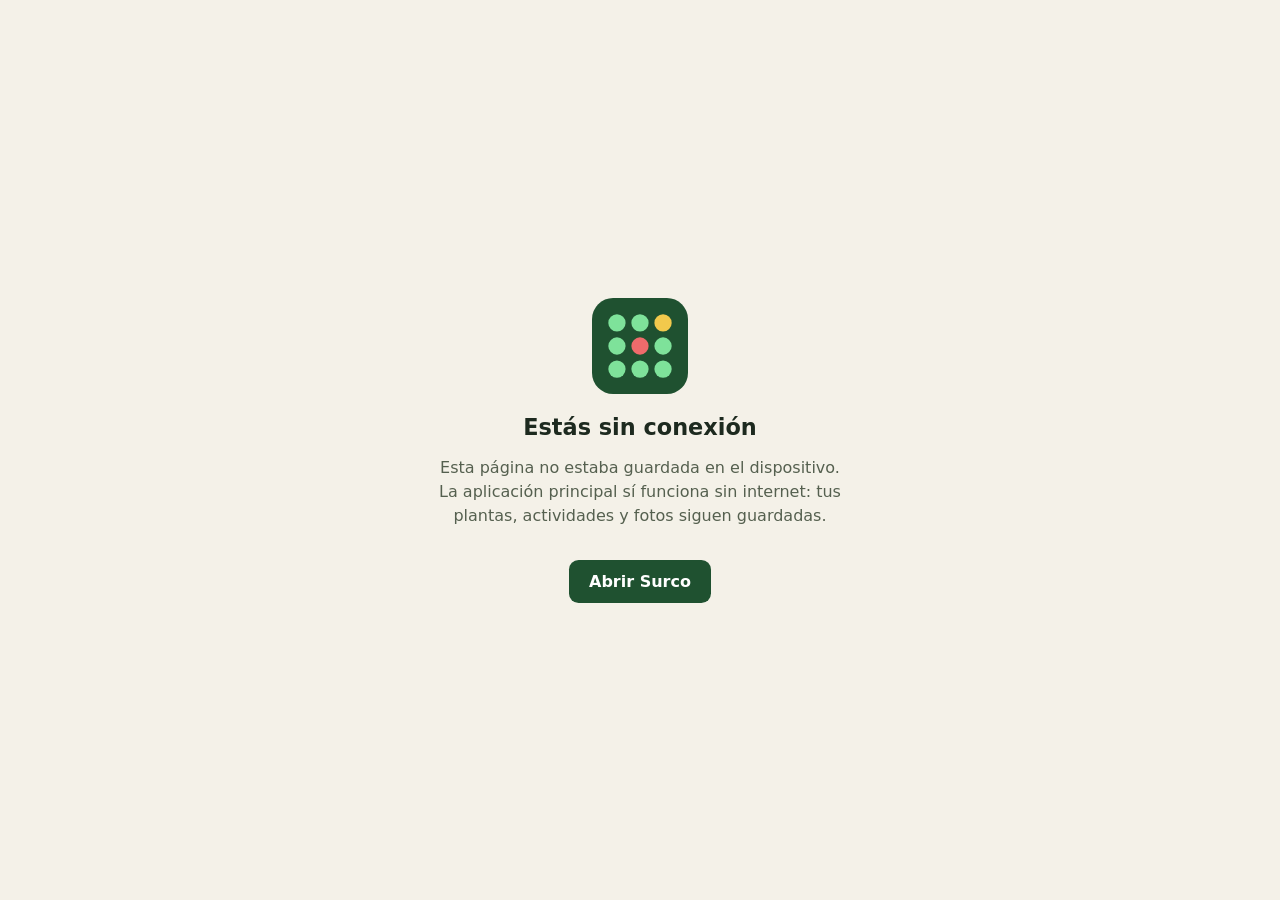
==== offline.html @ d5de34bc "feat(sw): service worker con precache, limpieza en activate y estrategias de caché" ====
<!doctype html>
<html lang="es">
<head>
  <meta charset="utf-8">
  <meta name="viewport" content="width=device-width, initial-scale=1">
  <meta name="theme-color" content="#1f5130">
  <title>Sin conexión · Surco</title>
  <!-- Página de respaldo del Service Worker. Todo va en línea (sin archivos externos)
       porque puede mostrarse en cualquier ruta y sin red. -->
  <style>
    body { margin: 0; min-height: 100vh; display: grid; place-items: center; font-family: system-ui, sans-serif; background: #f4f1e8; color: #1d2a1f; text-align: center; padding: 1.5rem; box-sizing: border-box; }
    main { max-width: 26rem; }
    svg { width: 96px; height: 96px; }
    h1 { font-size: 1.4rem; margin: 1rem 0 .5rem; }
    p { color: #55604f; line-height: 1.5; }
    a { display: inline-block; margin-top: 1rem; padding: .75rem 1.25rem; border-radius: .6rem; background: #1f5130; color: #fff; text-decoration: none; font-weight: 600; }
  </style>
</head>
<body>
  <main>
    <svg viewBox="0 0 100 100" aria-hidden="true">
      <rect width="100" height="100" rx="22" fill="#1f5130"/>
      <g fill="#7ee29a"><circle cx="26" cy="26" r="9"/><circle cx="50" cy="26" r="9"/><circle cx="26" cy="50" r="9"/><circle cx="74" cy="50" r="9"/><circle cx="26" cy="74" r="9"/><circle cx="50" cy="74" r="9"/><circle cx="74" cy="74" r="9"/></g>
      <circle cx="74" cy="26" r="9" fill="#f2c94c"/><circle cx="50" cy="50" r="9" fill="#ef6b6b"/>
    </svg>
    <h1>Estás sin conexión</h1>
    <p>Esta página no estaba guardada en el dispositivo. La aplicación principal sí funciona sin internet: tus plantas, actividades y fotos siguen guardadas.</p>
    <a href="/">Abrir Surco</a>
  </main>
</body>
</html>
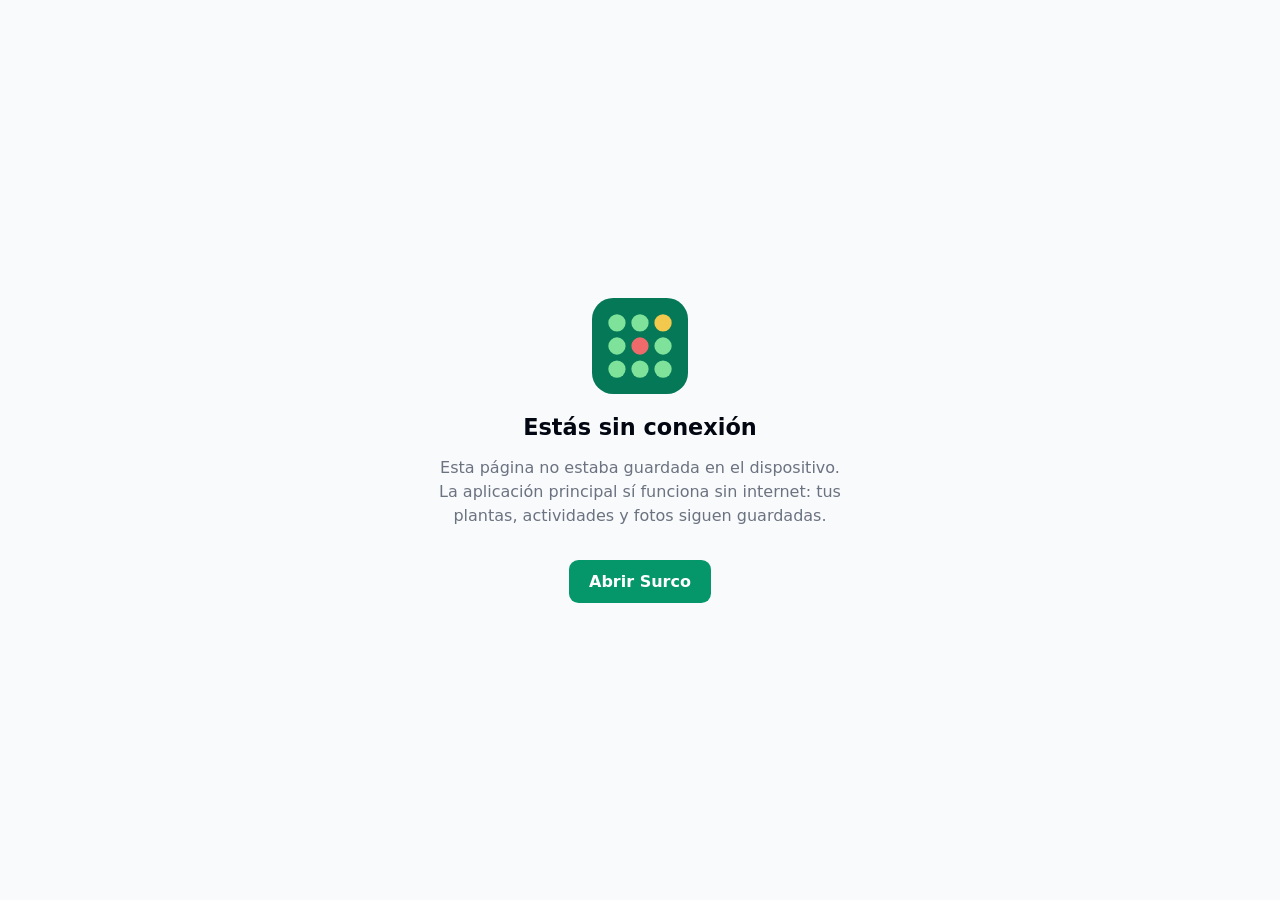
==== commit da2cc35e: "chore(sw): v1.1.0 con precache de los CSS nuevos y colores del manifest" ====
--- a/offline.html
+++ b/offline.html
@@ -3,23 +3,23 @@
 <head>
   <meta charset="utf-8">
   <meta name="viewport" content="width=device-width, initial-scale=1">
-  <meta name="theme-color" content="#1f5130">
+  <meta name="theme-color" content="#ffffff">
   <title>Sin conexión · Surco</title>
   <!-- Página de respaldo del Service Worker. Todo va en línea (sin archivos externos)
        porque puede mostrarse en cualquier ruta y sin red. -->
   <style>
-    body { margin: 0; min-height: 100vh; display: grid; place-items: center; font-family: system-ui, sans-serif; background: #f4f1e8; color: #1d2a1f; text-align: center; padding: 1.5rem; box-sizing: border-box; }
+    body { margin: 0; min-height: 100vh; display: grid; place-items: center; font-family: system-ui, sans-serif; background: #f9fafb; color: #030712; text-align: center; padding: 1.5rem; box-sizing: border-box; }
     main { max-width: 26rem; }
     svg { width: 96px; height: 96px; }
     h1 { font-size: 1.4rem; margin: 1rem 0 .5rem; }
-    p { color: #55604f; line-height: 1.5; }
-    a { display: inline-block; margin-top: 1rem; padding: .75rem 1.25rem; border-radius: .6rem; background: #1f5130; color: #fff; text-decoration: none; font-weight: 600; }
+    p { color: #6b7280; line-height: 1.5; }
+    a { display: inline-block; margin-top: 1rem; padding: .75rem 1.25rem; border-radius: .6rem; background: #059669; color: #fff; text-decoration: none; font-weight: 600; }
   </style>
 </head>
 <body>
   <main>
     <svg viewBox="0 0 100 100" aria-hidden="true">
-      <rect width="100" height="100" rx="22" fill="#1f5130"/>
+      <rect width="100" height="100" rx="22" fill="#047857"/>
       <g fill="#7ee29a"><circle cx="26" cy="26" r="9"/><circle cx="50" cy="26" r="9"/><circle cx="26" cy="50" r="9"/><circle cx="74" cy="50" r="9"/><circle cx="26" cy="74" r="9"/><circle cx="50" cy="74" r="9"/><circle cx="74" cy="74" r="9"/></g>
       <circle cx="74" cy="26" r="9" fill="#f2c94c"/><circle cx="50" cy="50" r="9" fill="#ef6b6b"/>
     </svg>
